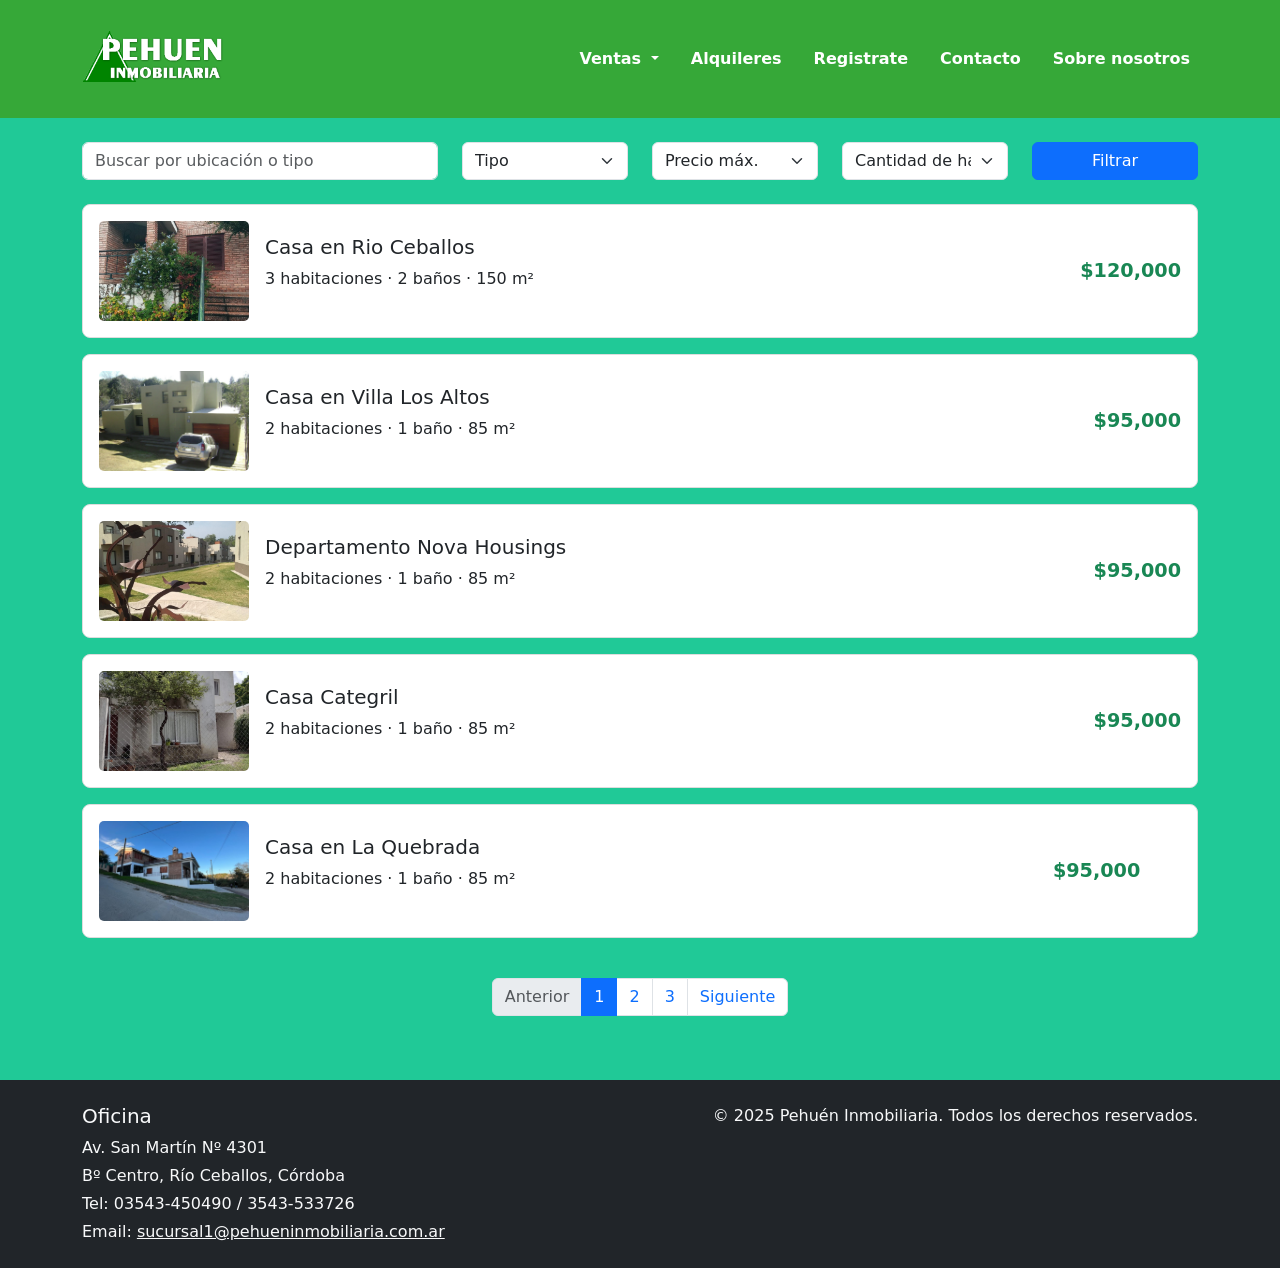
==== Front/Index.html @ c80e812e "Inicio de proyecto front 19/05" ====
<!DOCTYPE html>
<html lang="en">
<head>
    <meta charset="UTF-8">
    <meta name="viewport" content="width=device-width, initial-scale=1.0">
    <title>Inmobiliaria - Propiedades en Venta</title>
     <link href="https://cdn.jsdelivr.net/npm/bootstrap@5.3.2/dist/css/bootstrap.min.css" rel="stylesheet">
     <link href="/Front/styles.css" rel="stylesheet">
</head>
<body>
    <nav class="navbar navbar-expand-lg" style="background-color: #36a838;">
        <div class="container py-3">
            <!-- Logo o nombre del sitio -->
            <a class="navbar-brand text-white fw-bold" href="#">
                <img src="/Front/Imagenes/logo2.png" alt="Logo" style="height: 60px; width: auto;">
            </a>

            <!-- Botón responsive -->
            <button class="navbar-toggler" type="button" data-bs-toggle="collapse" data-bs-target="#navbarNavAltMarkup"
                aria-controls="navbarNavAltMarkup" aria-expanded="false" aria-label="Toggle navigation">
                <span class="navbar-toggler-icon"></span>
            </button>

            <!-- Menú -->
            <div class="collapse navbar-collapse" id="navbarNavAltMarkup">
                <div class="navbar-nav ms-auto">
                    <!-- Dropdown Ventas -->
                    <div class="nav-item dropdown">
                        <a class="nav-link dropdown-toggle text-white fw-semibold" href="#" id="ventasDropdown"
                            role="button" data-bs-toggle="dropdown" aria-expanded="false">
                            Ventas
                        </a>
                        <ul class="dropdown-menu custom-dropdown" aria-labelledby="ventasDropdown">
                            <li><a class="dropdown-item custom-dropdown-item" href="#">Terreno</a></li>
                            <li><a class="dropdown-item custom-dropdown-item" href="#">Vivienda</a></li>
                            <li><a class="dropdown-item custom-dropdown-item" href="#">Departamento</a></li>
                        </ul>
                    </div>

                    <!-- Otros enlaces -->
                    <a class="nav-link text-white fw-semibold ms-3" href="#">Alquileres</a>
                    <a class="nav-link text-white fw-semibold ms-3" href="#">Registrate</a>
                    <a class="nav-link text-white fw-semibold ms-3" href="#">Contacto</a>
                    <a class="nav-link text-white fw-semibold ms-3" href="#">Sobre nosotros</a>
                </div>
            </div>
        </div>
    </nav>

    <div class="container my-4">

        <!-- Filtro -->
        <div class="row mb-4">
            <div class="col-md-4">
                <input type="text" class="form-control" placeholder="Buscar por ubicación o tipo">
            </div>
            <div class="col-md-2">
                <select class="form-select">
                    <option value="">Tipo</option>
                    <option>Casa</option>
                    <option>Departamento</option>
                    <option>Terreno</option>
                </select>
            </div>
            <div class="col-md-2">
                <select class="form-select">
                    <option value="">Precio máx.</option>
                    <option>$50,000</option>
                    <option>$100,000</option>
                    <option>$200,000</option>
                </select>
            </div>
            <div class="col-md-2">
                <select class="form-select">
                    <option value="">Cantidad de habitaciones</option>
                    <option>1</option>
                    <option>2</option>
                    <option>3</option>
                    <option>4</option>
                    <option>5+</option>
                </select>
            </div>
            <div class="col-md-2">
                <button class="btn btn-primary w-100">Filtrar</button>
            </div>
        </div>

        <!-- Cards de propiedades -->
        <div class="property-card">
            <img src="/Front/Imagenes/1.jpg" class="property-image" alt="Casa">
            <div class="property-description">
                <h5>Casa en Rio Ceballos</h5>
                <p>3 habitaciones · 2 baños · 150 m²</p>
            </div>
            <div class="property-price text-end text-success">
                $120,000
            </div>
        </div>

        <div class="property-card">
            <img src="/Front/Imagenes/2.jpg" class="property-image" alt="Departamento">
            <div class="property-description">
                <h5>Casa en Villa Los Altos</h5>
                <p>2 habitaciones · 1 baño · 85 m²</p>
            </div>
            <div class="property-price text-end text-success">
                $95,000
            </div>
        </div>

        <div class="property-card">
            <img src="/Front/Imagenes/3.jpg" class="property-image" alt="Departamento">
            <div class="property-description">
                <h5>Departamento Nova Housings</h5>
                <p>2 habitaciones · 1 baño · 85 m²</p>
            </div>
            <div class="property-price text-end text-success">
                $95,000
            </div>
        </div>

        <div class="property-card">
            <img src="/Front/Imagenes/4.jpg" class="property-image" alt="Departamento">
            <div class="property-description">
                <h5>Casa Categril</h5>
                <p>2 habitaciones · 1 baño · 85 m²</p>
            </div>
            <div class="property-price text-end text-success">
                $95,000
            </div>
        </div>

        <div class="property-card">
            <img src="/Front/Imagenes/5.jpg" class="property-image" alt="Departamento">
            <div class="property-description">
                <h5>Casa en La Quebrada </h5>
                <p>2 habitaciones · 1 baño · 85 m²</p>
            </div>
            <div class="property-price text-end text-success">
                $95,000
            </div>                    
        </div>

        <!-- Puedes repetir más cards con tus propios datos -->

    </div>

     <!-- Paginación -->
    <nav aria-label="Paginación de propiedades">
        <ul class="pagination justify-content-center">
            <li class="page-item disabled">
                <a class="page-link">Anterior</a>
            </li>
            <li class="page-item active">
                <a class="page-link" href="#">1</a>
            </li>
            <li class="page-item">
                <a class="page-link" href="#">2</a>
            </li>
            <li class="page-item">
                <a class="page-link" href="#">3</a>
            </li>
            <li class="page-item">
                <a class="page-link" href="#">Siguiente</a>
            </li>
        </ul>
    </nav>
    <!-- Footer -->
    <footer class="bg-dark text-light py-4 mt-5">
        <div class="container">
            <div class="row">
                <div class="col-md-6">
                    <h5>Oficina</h5>
                    <p class="mb-1">Av. San Martín Nº 4301</p>
                    <p class="mb-1">Bº Centro, Río Ceballos, Córdoba</p>
                    <p class="mb-1">Tel: 03543-450490 / 3543-533726</p>
                    <p class="mb-0">Email: <a href="mailto:sucursal1@pehueninmobiliaria.com.ar"
                            class="text-light">sucursal1@pehueninmobiliaria.com.ar</a></p>
                </div>
                <div class="col-md-6 text-md-end mt-3 mt-md-0">
                    <p class="mb-0">&copy; 2025 Pehuén Inmobiliaria. Todos los derechos reservados.</p>
                </div>
            </div>
        </div>
    </footer>

    <script src="https://cdn.jsdelivr.net/npm/bootstrap@5.3.2/dist/js/bootstrap.bundle.min.js"></script>
    
</body>
</html>
---- Front/styles.css ----
.property-card {
            display: flex;
            align-items: center;
            padding: 1rem;
            margin-bottom: 1rem;
            border: 1px solid #ddd;
            border-radius: 8px;
            background-color: #fff;
        }

        .property-image {
            width: 150px;
            height: 100px;
            object-fit: cover;
            border-radius: 5px;
        }

        .property-description {
            flex: 1;
            padding: 0 1rem;
        }

        .property-price {
            font-weight: bold;
            font-size: 1.2rem;
            white-space: nowrap;
        }

        body {
            background-color: #20c997;
        }

        html,
        body {
            height: 100%;
            margin: 0;
        }

        body {
            display: flex;
            flex-direction: column;
        }

        .container {
            flex: 1;
        }

        /* Fondo verde del dropdown */
    .custom-dropdown {
        background-color: #36a838;
        border: 1px solid black;
        min-width: 180px;
    }

    /* Estilo para cada item */
    .custom-dropdown-item {
        color: white;
        border-bottom: 1px solid black;
    }

    /* Evitar borde extra en el último item */
    .custom-dropdown-item:last-child {
        border-bottom: none;
    }

    /* Hover claro para mejor visibilidad */
    .custom-dropdown-item:hover {
        background-color: #2e8d30;
    }
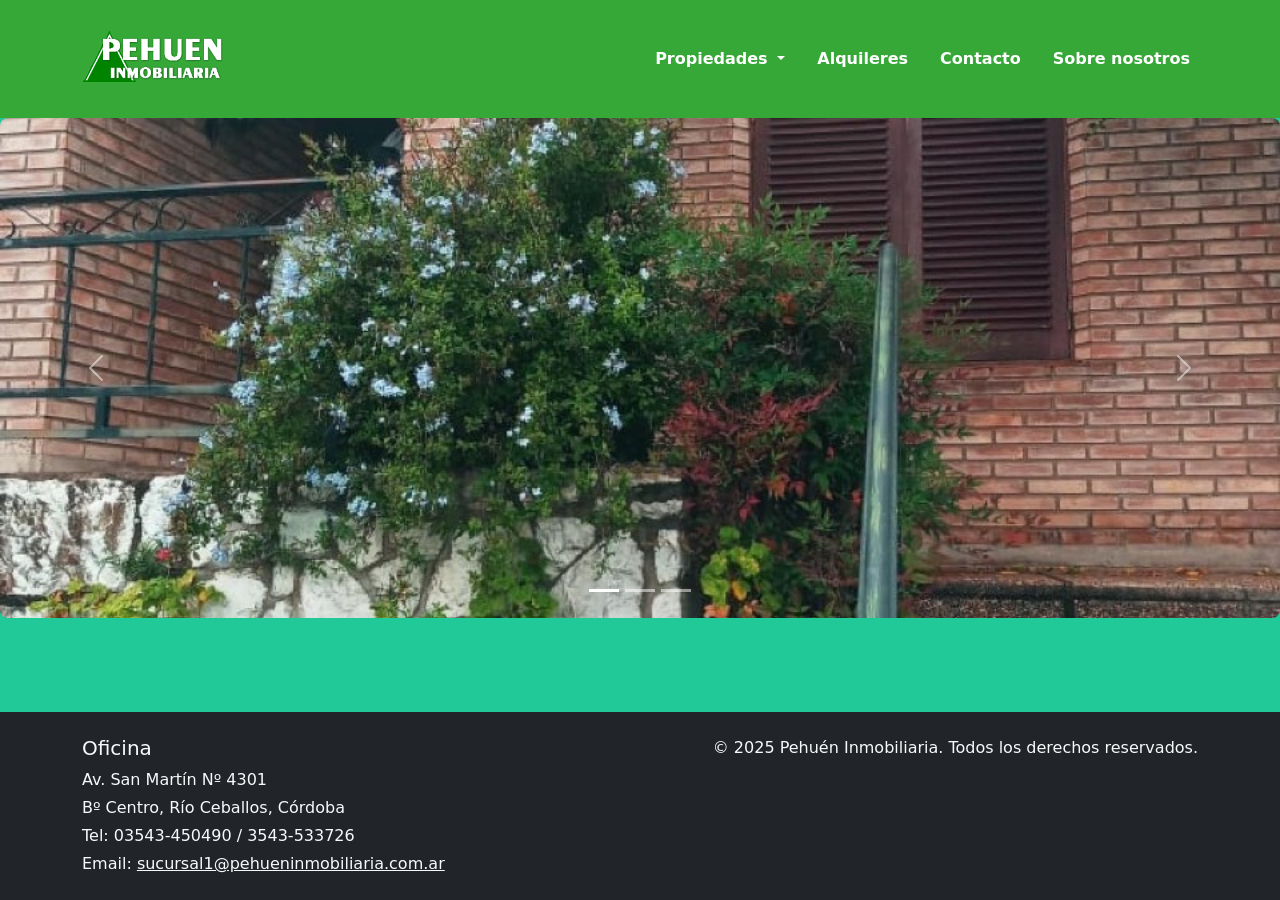
==== commit cd777e1f: "Se inicia formulario, se agrega carrucel y link de listado" ====
--- a/Front/Index.html
+++ b/Front/Index.html
@@ -28,143 +28,54 @@
                     <div class="nav-item dropdown">
                         <a class="nav-link dropdown-toggle text-white fw-semibold" href="#" id="ventasDropdown"
                             role="button" data-bs-toggle="dropdown" aria-expanded="false">
-                            Ventas
+                            Propiedades
                         </a>
                         <ul class="dropdown-menu custom-dropdown" aria-labelledby="ventasDropdown">
-                            <li><a class="dropdown-item custom-dropdown-item" href="#">Terreno</a></li>
-                            <li><a class="dropdown-item custom-dropdown-item" href="#">Vivienda</a></li>
-                            <li><a class="dropdown-item custom-dropdown-item" href="#">Departamento</a></li>
+                            <li><a class="dropdown-item custom-dropdown-item" href="/Front/_ListaPropiedades.html">Ver propiedades</a></li>
+                            <li><a class="dropdown-item custom-dropdown-item" href="/Front/NuevaPropiedad.html">Cargar propiedades</a></li>
                         </ul>
                     </div>
 
                     <!-- Otros enlaces -->
                     <a class="nav-link text-white fw-semibold ms-3" href="#">Alquileres</a>
-                    <a class="nav-link text-white fw-semibold ms-3" href="#">Registrate</a>
                     <a class="nav-link text-white fw-semibold ms-3" href="#">Contacto</a>
                     <a class="nav-link text-white fw-semibold ms-3" href="#">Sobre nosotros</a>
                 </div>
             </div>
         </div>
     </nav>
-
-    <div class="container my-4">
-
-        <!-- Filtro -->
-        <div class="row mb-4">
-            <div class="col-md-4">
-                <input type="text" class="form-control" placeholder="Buscar por ubicación o tipo">
+    <main>
+        <div id="carouselExampleIndicators" class="carousel slide" data-bs-ride="carousel">
+            <div class="carousel-indicators">
+                <button type="button" data-bs-target="#carouselExampleIndicators" data-bs-slide-to="0" class="active"
+                    aria-current="true" aria-label="Slide 1"></button>
+                <button type="button" data-bs-target="#carouselExampleIndicators" data-bs-slide-to="1"
+                    aria-label="Slide 2"></button>
+                <button type="button" data-bs-target="#carouselExampleIndicators" data-bs-slide-to="2"
+                    aria-label="Slide 3"></button>
             </div>
-            <div class="col-md-2">
-                <select class="form-select">
-                    <option value="">Tipo</option>
-                    <option>Casa</option>
-                    <option>Departamento</option>
-                    <option>Terreno</option>
-                </select>
+            <div class="carousel-inner">
+                <div class="carousel-item active">
+                    <img src="/Front/Imagenes/1.jpg" class="d-block w-100" alt="Casa 1">
+                </div>
+                <div class="carousel-item">
+                    <img src="/Front/Imagenes/2.jpg" class="d-block w-100" alt="Casa 2">
+                </div>
+                <div class="carousel-item">
+                    <img src="/Front/Imagenes/3.jpg" class="d-block w-100" alt="Casa 3">
+                </div>
             </div>
-            <div class="col-md-2">
-                <select class="form-select">
-                    <option value="">Precio máx.</option>
-                    <option>$50,000</option>
-                    <option>$100,000</option>
-                    <option>$200,000</option>
-                </select>
-            </div>
-            <div class="col-md-2">
-                <select class="form-select">
-                    <option value="">Cantidad de habitaciones</option>
-                    <option>1</option>
-                    <option>2</option>
-                    <option>3</option>
-                    <option>4</option>
-                    <option>5+</option>
-                </select>
-            </div>
-            <div class="col-md-2">
-                <button class="btn btn-primary w-100">Filtrar</button>
-            </div>
+            <button class="carousel-control-prev" type="button" data-bs-target="#carouselExampleIndicators"
+                data-bs-slide="prev">
+                <span class="carousel-control-prev-icon" aria-hidden="true"></span>
+            </button>
+            <button class="carousel-control-next" type="button" data-bs-target="#carouselExampleIndicators"
+                data-bs-slide="next">
+                <span class="carousel-control-next-icon" aria-hidden="true"></span>
+            </button>
         </div>
-
-        <!-- Cards de propiedades -->
-        <div class="property-card">
-            <img src="/Front/Imagenes/1.jpg" class="property-image" alt="Casa">
-            <div class="property-description">
-                <h5>Casa en Rio Ceballos</h5>
-                <p>3 habitaciones · 2 baños · 150 m²</p>
-            </div>
-            <div class="property-price text-end text-success">
-                $120,000
-            </div>
-        </div>
-
-        <div class="property-card">
-            <img src="/Front/Imagenes/2.jpg" class="property-image" alt="Departamento">
-            <div class="property-description">
-                <h5>Casa en Villa Los Altos</h5>
-                <p>2 habitaciones · 1 baño · 85 m²</p>
-            </div>
-            <div class="property-price text-end text-success">
-                $95,000
-            </div>
-        </div>
-
-        <div class="property-card">
-            <img src="/Front/Imagenes/3.jpg" class="property-image" alt="Departamento">
-            <div class="property-description">
-                <h5>Departamento Nova Housings</h5>
-                <p>2 habitaciones · 1 baño · 85 m²</p>
-            </div>
-            <div class="property-price text-end text-success">
-                $95,000
-            </div>
-        </div>
-
-        <div class="property-card">
-            <img src="/Front/Imagenes/4.jpg" class="property-image" alt="Departamento">
-            <div class="property-description">
-                <h5>Casa Categril</h5>
-                <p>2 habitaciones · 1 baño · 85 m²</p>
-            </div>
-            <div class="property-price text-end text-success">
-                $95,000
-            </div>
-        </div>
-
-        <div class="property-card">
-            <img src="/Front/Imagenes/5.jpg" class="property-image" alt="Departamento">
-            <div class="property-description">
-                <h5>Casa en La Quebrada </h5>
-                <p>2 habitaciones · 1 baño · 85 m²</p>
-            </div>
-            <div class="property-price text-end text-success">
-                $95,000
-            </div>                    
-        </div>
-
-        <!-- Puedes repetir más cards con tus propios datos -->
-
-    </div>
-
-     <!-- Paginación -->
-    <nav aria-label="Paginación de propiedades">
-        <ul class="pagination justify-content-center">
-            <li class="page-item disabled">
-                <a class="page-link">Anterior</a>
-            </li>
-            <li class="page-item active">
-                <a class="page-link" href="#">1</a>
-            </li>
-            <li class="page-item">
-                <a class="page-link" href="#">2</a>
-            </li>
-            <li class="page-item">
-                <a class="page-link" href="#">3</a>
-            </li>
-            <li class="page-item">
-                <a class="page-link" href="#">Siguiente</a>
-            </li>
-        </ul>
-    </nav>
+    </main>
+    
     <!-- Footer -->
     <footer class="bg-dark text-light py-4 mt-5">
         <div class="container">
--- a/Front/styles.css
+++ b/Front/styles.css
@@ -1,69 +1,80 @@
- .property-card {
-            display: flex;
-            align-items: center;
-            padding: 1rem;
-            margin-bottom: 1rem;
-            border: 1px solid #ddd;
-            border-radius: 8px;
-            background-color: #fff;
-        }
+/* ============================================================
+   ESTILOS GENERALES
+============================================================ */
+html,
+body {
+    height: 100%;
+}
 
-        .property-image {
-            width: 150px;
-            height: 100px;
-            object-fit: cover;
-            border-radius: 5px;
-        }
+body {
+    background-color: #20c997;
+    display: flex;
+    flex-direction: column;
+}
 
-        .property-description {
-            flex: 1;
-            padding: 0 1rem;
-        }
+/* El main se expande para mantener el footer abajo */
+main {
+    flex: 1;
+}
 
-        .property-price {
-            font-weight: bold;
-            font-size: 1.2rem;
-            white-space: nowrap;
-        }
+/* ============================================================
+   TARJETAS DE PROPIEDADES
+============================================================ */
+.property-card {
+    display: flex;
+    align-items: center;
+    padding: 1rem;
+    margin-bottom: 1rem;
+    border: 1px solid #ddd;
+    border-radius: 8px;
+    background-color: #fff;
+}
 
-        body {
-            background-color: #20c997;
-        }
+.property-image {
+    width: 150px;
+    height: 100px;
+    object-fit: cover;
+    border-radius: 5px;
+}
 
-        html,
-        body {
-            height: 100%;
-            margin: 0;
-        }
+.property-description {
+    flex: 1;
+    padding: 0 1rem;
+}
 
-        body {
-            display: flex;
-            flex-direction: column;
-        }
+.property-price {
+    font-weight: bold;
+    font-size: 1.2rem;
+    white-space: nowrap;
+}
 
-        .container {
-            flex: 1;
-        }
+/* ============================================================
+   DROPDOWN PERSONALIZADO (NAVBAR)
+============================================================ */
+.custom-dropdown {
+    background-color: #36a838;
+    border: 1px solid black;
+    min-width: 180px;
+}
 
-        /* Fondo verde del dropdown */
-    .custom-dropdown {
-        background-color: #36a838;
-        border: 1px solid black;
-        min-width: 180px;
-    }
+.custom-dropdown-item {
+    color: white;
+    border-bottom: 1px solid black;
+}
 
-    /* Estilo para cada item */
-    .custom-dropdown-item {
-        color: white;
-        border-bottom: 1px solid black;
-    }
+.custom-dropdown-item:last-child {
+    border-bottom: none;
+}
 
-    /* Evitar borde extra en el último item */
-    .custom-dropdown-item:last-child {
-        border-bottom: none;
-    }
+.custom-dropdown-item:hover {
+    background-color: #2e8d30;
+}
 
-    /* Hover claro para mejor visibilidad */
-    .custom-dropdown-item:hover {
-        background-color: #2e8d30;
-    }+/* ============================================================
+   CARRUSEL
+============================================================ */
+.carousel-inner img {
+    height: 500px;
+    object-fit: cover;
+    border-radius: 8px;
+}
